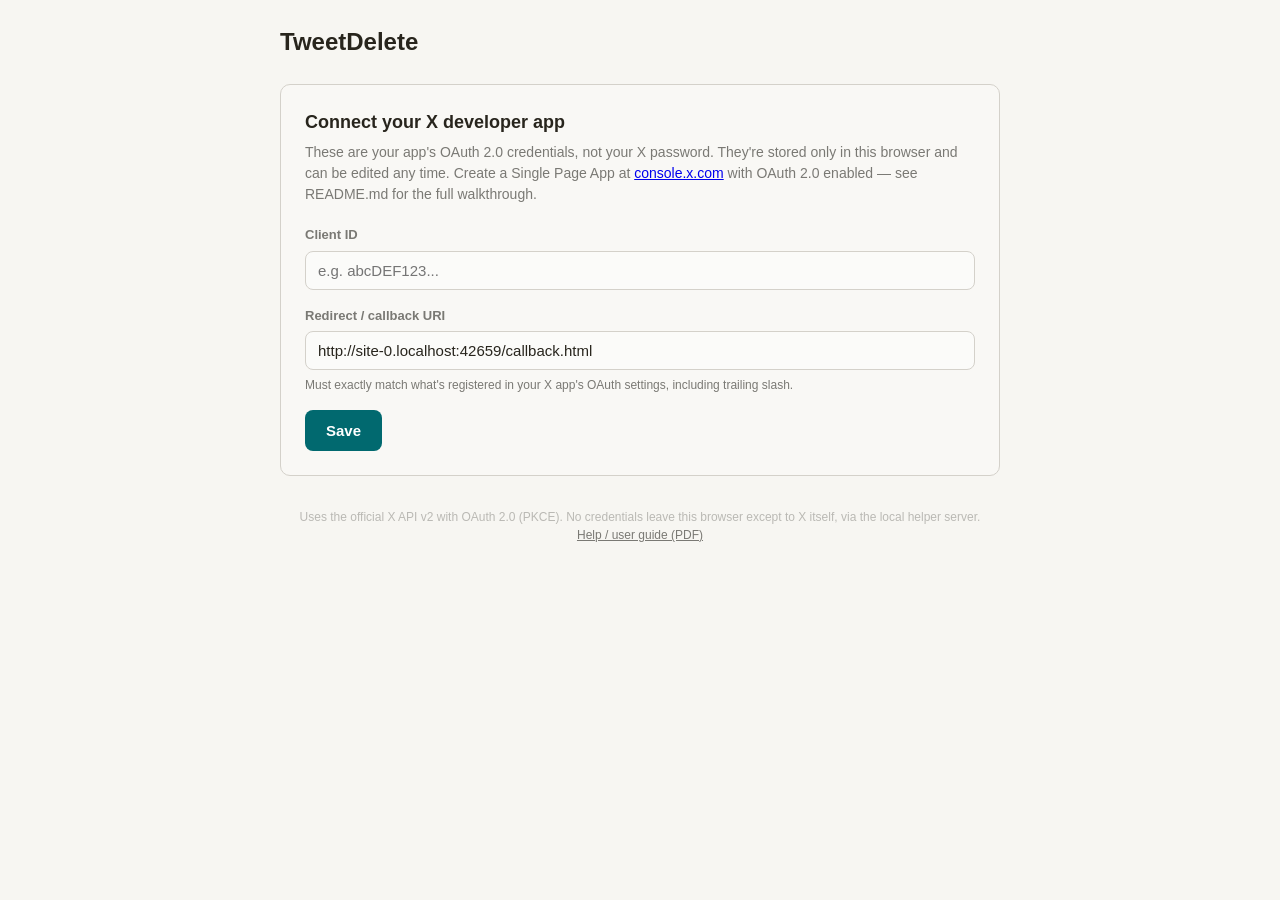
==== Linux-Debian/public/index.html @ 20f5e412 "Correcting mess I made when uploading source files - I hope!" ====
<!DOCTYPE html>
<html lang="en">
<head>
<meta charset="UTF-8" />
<meta name="viewport" content="width=device-width, initial-scale=1, viewport-fit=cover" />
<title>TweetDelete — Bulk delete your posts on X</title>
<link rel="stylesheet" href="style.css" />
</head>
<body>
<main>
  <header class="app-header">
    <h1>TweetDelete</h1>
    <div id="accountBadge" class="account-badge hidden">
      <span id="accountHandle"></span>
      <button id="settingsBtn" class="secondary" type="button">Settings</button>
      <button id="disconnectBtn" class="danger" type="button">Disconnect</button>
    </div>
  </header>

  <!-- SCREEN: first-run / settings (Client ID + redirect URI) -->
  <section id="screenSettings" class="card hidden">
    <h2>Connect your X developer app</h2>
    <p class="card-sub">
      These are your app's OAuth 2.0 credentials, not your X password. They're stored
      only in this browser and can be edited any time. Create a Single Page App at
      <a href="https://console.x.com" target="_blank" rel="noopener">console.x.com</a>
      with OAuth 2.0 enabled — see README.md for the full walkthrough.
    </p>

    <div class="field">
      <label for="clientIdInput">Client ID</label>
      <input type="text" id="clientIdInput" autocomplete="off" placeholder="e.g. abcDEF123..." />
    </div>

    <div class="field">
      <label for="redirectUriInput">Redirect / callback URI</label>
      <input type="text" id="redirectUriInput" autocomplete="off" />
      <p class="hint">Must exactly match what's registered in your X app's OAuth settings, including trailing slash.</p>
    </div>

    <div class="button-row">
      <button id="saveSettingsBtn" class="primary" type="button">Save</button>
      <button id="cancelSettingsBtn" class="secondary hidden" type="button">Cancel</button>
    </div>
  </section>

  <!-- SCREEN: connect (client saved, not logged in) -->
  <section id="screenConnect" class="card hidden">
    <h2>Connect to X</h2>
    <p class="card-sub">You'll be sent to X to review and approve access, then brought back here.</p>
    <div class="button-row">
      <button id="connectBtn" class="primary" type="button">Connect to X</button>
      <button id="editClientBtn" class="secondary" type="button">Edit credentials</button>
    </div>
    <p id="connectError" class="error-text hidden"></p>
  </section>

  <!-- SCREEN: main (logged in, choose what to delete) -->
  <section id="screenMain" class="hidden">
    <div class="banner info">
      This tool tries the live API first. If X's API can't return your complete history
      for a category (it compares against your account's real lifetime totals), you'll be
      offered the chance to fill the gap by uploading your X data archive before anything
      is deleted. Deletion is permanent and cannot be undone.
    </div>

    <div class="card">
      <h2>What should be included?</h2>
      <p class="card-sub">Pick any combination. Your choices are remembered as the default next time.</p>

      <div class="radio-group" id="categoryCheckGroup">
        <label class="radio-option">
          <input type="checkbox" id="catPosts" checked />
          <span><span class="radio-label">Posts &amp; replies</span><br /><span class="radio-desc">Your own posts and replies. Date reflects when each was posted.</span></span>
        </label>
        <label class="radio-option">
          <input type="checkbox" id="catReposts" />
          <span><span class="radio-label">Reposts (retweets)</span><br /><span class="radio-desc">Undoes reposts you made. Date reflects when you reposted, not the original post's date.</span></span>
        </label>
        <label class="radio-option">
          <input type="checkbox" id="catLikes" />
          <span><span class="radio-label">Likes</span><br /><span class="radio-desc">Removes your likes. X doesn't expose when you liked something — the date used is the original post's date, not when you liked it.</span></span>
        </label>
      </div>
    </div>

    <div class="card">
      <h2>What date range?</h2>
      <p class="card-sub">Applies to every category selected above.</p>

      <div class="radio-group" id="modeRadioGroup">
        <label class="radio-option">
          <input type="radio" name="mode" value="everything" />
          <span><span class="radio-label">Everything</span><br /><span class="radio-desc">Everything found, across all selected categories.</span></span>
        </label>
        <label class="radio-option">
          <input type="radio" name="mode" value="7d" />
          <span><span class="radio-label">Everything older than 7 days</span></span>
        </label>
        <label class="radio-option">
          <input type="radio" name="mode" value="30d" />
          <span><span class="radio-label">Everything older than 30 days</span></span>
        </label>
        <label class="radio-option">
          <input type="radio" name="mode" value="custom" />
          <span><span class="radio-label">Custom date range</span></span>
        </label>
      </div>

      <div id="customDates" class="custom-dates hidden">
        <div class="field">
          <label for="customStart">Start date</label>
          <input type="date" id="customStart" />
        </div>
        <div class="field">
          <label for="customEnd">End date</label>
          <input type="date" id="customEnd" />
        </div>
      </div>

      <div class="button-row">
        <button id="mainCancelBtn" class="secondary" type="button">Cancel</button>
        <button id="mainDeleteBtn" class="primary" type="button">Delete</button>
      </div>
      <p id="mainError" class="error-text hidden"></p>
    </div>
  </section>

  <!-- SCREEN: archive gate (only shown if the API can't return full history) -->
  <section id="screenArchive" class="card hidden">
    <h2>X's API is missing some history</h2>
    <p id="archiveExplainer" class="card-sub"></p>

    <div id="archiveTweetField" class="field hidden">
      <label for="archiveTweetFile">Upload tweet.js (from your X data archive's data/ folder)</label>
      <input type="file" id="archiveTweetFile" accept=".js" multiple />
      <p class="hint">Fills the gap for posts, replies, and reposts.</p>
    </div>

    <div id="archiveLikeField" class="field hidden">
      <label for="archiveLikeFile">Upload like.js (from your X data archive's data/ folder)</label>
      <input type="file" id="archiveLikeFile" accept=".js" multiple />
      <p class="hint">Fills the gap for likes.</p>
    </div>

    <p id="archiveStatus" class="status-line"></p>

    <div class="button-row">
      <button id="archiveContinueBtn" class="primary" type="button">Continue</button>
      <button id="archiveCancelBtn" class="secondary" type="button">Cancel</button>
    </div>
    <p class="hint" style="margin-top:10px;">You can also click Continue without uploading anything to proceed with only what the API found.</p>
  </section>

  <!-- SCREEN: progress -->
  <section id="screenProgress" class="card hidden">
    <h2>Deleting</h2>
    <p id="progressSummaryLine" class="progress-summary"></p>

    <div id="progressBarWrap">
      <div class="progress-bar-track">
        <div id="progressBarFill" class="progress-bar-fill"></div>
      </div>
      <div class="progress-stats">
        <span id="progressCount">0 / 0</span>
        <span id="progressFailCount"></span>
      </div>
    </div>

    <p id="progressStatusLine" class="status-line"></p>

    <div class="banner warning">
      Keep this browser tab open while deletion is running. Closing it will abort the
      process — anything already deleted stays deleted, and anything not yet reached
      will remain on your account.
    </div>

    <div class="button-row">
      <button id="startDeleteBtn" class="primary hidden" type="button">Start deleting</button>
      <button id="pauseResumeBtn" class="secondary hidden" type="button">Pause</button>
      <button id="progressCancelBtn" class="danger" type="button">Cancel</button>
    </div>

    <div id="logBox" class="log-box hidden"></div>
  </section>

  <!-- SCREEN: done -->
  <section id="screenDone" class="card hidden">
    <div class="done-icon" id="doneIcon">✓</div>
    <h2 id="doneTitle" style="text-align:center;">Run complete</h2>
    <p id="doneMessage" class="card-sub" style="text-align:center;"></p>
    <div class="button-row" style="justify-content:center;">
      <button id="downloadLogBtn" class="secondary" type="button">Download log (CSV)</button>
      <button id="doneBackBtn" class="primary" type="button">Back</button>
    </div>
  </section>

  <footer class="app-footer">
    Uses the official X API v2 with OAuth 2.0 (PKCE). No credentials leave this browser
    except to X itself, via the local helper server.
    <br />
    <a href="/api/help" target="_blank" rel="noopener">Help / user guide (PDF)</a>
  </footer>
</main>

<script type="module" src="app.js"></script>
</body>
</html>
---- Linux-Debian/public/style.css ----
:root {
  --bg: #F7F6F2;
  --surface: #F9F8F5;
  --surface-alt: #FBFBF9;
  --border: #D4D1CA;
  --text: #28251D;
  --text-muted: #7A7974;
  --text-faint: #BAB9B4;
  --primary: #01696F;
  --primary-hover: #0C4E54;
  --error: #A12C7B;
  --warning: #964219;
  --success: #437A22;
  --radius: 10px;
  --max-width: 720px;
}

@media (prefers-color-scheme: dark) {
  :root {
    --bg: #171614;
    --surface: #1C1B19;
    --surface-alt: #201F1D;
    --border: #393836;
    --text: #CDCCCA;
    --text-muted: #797876;
    --text-faint: #5A5957;
    --primary: #4F98A3;
    --primary-hover: #227F8B;
    --error: #D163A7;
    --warning: #BB653B;
    --success: #6DAA45;
  }
}

* { box-sizing: border-box; }

html, body {
  margin: 0;
  padding: 0;
  background: var(--bg);
  color: var(--text);
  font-family: -apple-system, "Segoe UI", Roboto, Helvetica, Arial, sans-serif;
  font-size: 16px;
  line-height: 1.5;
}

body {
  min-height: 100vh;
  display: flex;
  justify-content: center;
  padding: 24px 16px 64px;
}

main {
  width: 100%;
  max-width: var(--max-width);
}

header.app-header {
  display: flex;
  align-items: baseline;
  justify-content: space-between;
  gap: 12px;
  margin-bottom: 24px;
  flex-wrap: wrap;
}

header.app-header h1 {
  font-size: 24px;
  font-weight: 700;
  margin: 0;
}

header.app-header .account-badge {
  font-size: 14px;
  color: var(--text-muted);
  display: flex;
  align-items: center;
  gap: 10px;
}

.card {
  background: var(--surface);
  border: 1px solid var(--border);
  border-radius: var(--radius);
  padding: 24px;
  margin-bottom: 20px;
}

.card h2 {
  font-size: 18px;
  margin: 0 0 6px;
}

.card .card-sub {
  color: var(--text-muted);
  font-size: 14px;
  margin: 0 0 20px;
}

.field {
  margin-bottom: 16px;
}

.field label {
  display: block;
  font-size: 13px;
  font-weight: 600;
  margin-bottom: 6px;
  color: var(--text-muted);
}

.field input[type="text"],
.field input[type="date"] {
  width: 100%;
  padding: 10px 12px;
  font-size: 15px;
  border: 1px solid var(--border);
  border-radius: 8px;
  background: var(--surface-alt);
  color: var(--text);
}

.field input[type="file"] {
  width: 100%;
  padding: 10px 12px;
  font-size: 14px;
  border: 1px dashed var(--border);
  border-radius: 8px;
  background: var(--surface-alt);
  color: var(--text);
}

.field input:focus {
  outline: 2px solid var(--primary);
  outline-offset: 1px;
}

.field .hint {
  font-size: 12px;
  color: var(--text-muted);
  margin-top: 6px;
}

.radio-group {
  display: flex;
  flex-direction: column;
  gap: 10px;
  margin-bottom: 8px;
}

.radio-option {
  display: flex;
  align-items: flex-start;
  gap: 10px;
  padding: 12px 14px;
  border: 1px solid var(--border);
  border-radius: 8px;
  background: var(--surface-alt);
  cursor: pointer;
}

.radio-option:has(input:checked) {
  border-color: var(--primary);
  background: color-mix(in srgb, var(--primary) 8%, var(--surface-alt));
}

.radio-option input[type="radio"] {
  margin-top: 3px;
  accent-color: var(--primary);
  width: 16px;
  height: 16px;
  flex-shrink: 0;
}

.radio-option .radio-label {
  font-weight: 600;
  font-size: 15px;
}

.radio-option .radio-desc {
  font-size: 13px;
  color: var(--text-muted);
}

.custom-dates {
  display: grid;
  grid-template-columns: 1fr 1fr;
  gap: 12px;
  margin: 4px 0 16px 30px;
}

@media (max-width: 480px) {
  .custom-dates { grid-template-columns: 1fr; }
}

.button-row {
  display: flex;
  gap: 12px;
  flex-wrap: wrap;
  margin-top: 8px;
}

button {
  font-family: inherit;
  font-size: 15px;
  font-weight: 600;
  padding: 11px 20px;
  border-radius: 8px;
  border: 1px solid transparent;
  cursor: pointer;
  transition: background-color 0.15s ease, border-color 0.15s ease;
}

button.primary {
  background: var(--primary);
  color: #fff;
}
button.primary:hover { background: var(--primary-hover); }
button.primary:disabled { opacity: 0.5; cursor: not-allowed; }

button.secondary {
  background: transparent;
  color: var(--text);
  border-color: var(--border);
}
button.secondary:hover { background: var(--surface-alt); }

button.danger {
  background: transparent;
  color: var(--error);
  border-color: var(--error);
}
button.danger:hover { background: color-mix(in srgb, var(--error) 10%, transparent); }

a.button {
  display: inline-block;
  text-decoration: none;
  text-align: center;
}

.hidden { display: none !important; }

.banner {
  border-radius: 8px;
  padding: 12px 14px;
  font-size: 13.5px;
  margin-bottom: 20px;
  border: 1px solid;
}

.banner.info {
  background: color-mix(in srgb, var(--primary) 10%, var(--surface));
  border-color: color-mix(in srgb, var(--primary) 40%, var(--border));
  color: var(--text);
}

.banner.warning {
  background: color-mix(in srgb, var(--warning) 12%, var(--surface));
  border-color: color-mix(in srgb, var(--warning) 45%, var(--border));
  color: var(--text);
}

.error-text { color: var(--error); font-weight: 600; }

.progress-summary {
  font-size: 15px;
  margin-bottom: 18px;
}

.progress-summary strong { font-variant-numeric: tabular-nums; }

.progress-bar-track {
  width: 100%;
  height: 14px;
  background: var(--surface-alt);
  border: 1px solid var(--border);
  border-radius: 999px;
  overflow: hidden;
  margin-bottom: 10px;
}

.progress-bar-fill {
  height: 100%;
  background: var(--primary);
  width: 0%;
  transition: width 0.25s ease;
}

.progress-stats {
  display: flex;
  justify-content: space-between;
  font-size: 13px;
  color: var(--text-muted);
  margin-bottom: 20px;
  flex-wrap: wrap;
  gap: 8px;
}

.status-line {
  font-size: 13.5px;
  color: var(--text-muted);
  min-height: 20px;
  margin-bottom: 16px;
}

.log-box {
  max-height: 160px;
  overflow-y: auto;
  background: var(--surface-alt);
  border: 1px solid var(--border);
  border-radius: 8px;
  padding: 10px 12px;
  font-family: ui-monospace, SFMono-Regular, Menlo, monospace;
  font-size: 12px;
  color: var(--text-muted);
  margin-bottom: 16px;
}

.spinner {
  width: 32px;
  height: 32px;
  border: 3px solid var(--border);
  border-top-color: var(--primary);
  border-radius: 50%;
  animation: spin 0.8s linear infinite;
  margin: 0 auto 16px;
}

@keyframes spin { to { transform: rotate(360deg); } }

.callback-screen {
  min-height: 100vh;
  display: flex;
  align-items: center;
  justify-content: center;
}

.callback-box {
  text-align: center;
  max-width: 360px;
}

.done-icon {
  width: 48px;
  height: 48px;
  border-radius: 50%;
  background: var(--success);
  color: #fff;
  display: flex;
  align-items: center;
  justify-content: center;
  font-size: 26px;
  margin: 0 auto 16px;
}

footer.app-footer {
  text-align: center;
  font-size: 12px;
  color: var(--text-faint);
  margin-top: 32px;
}

footer.app-footer a { color: var(--text-muted); }
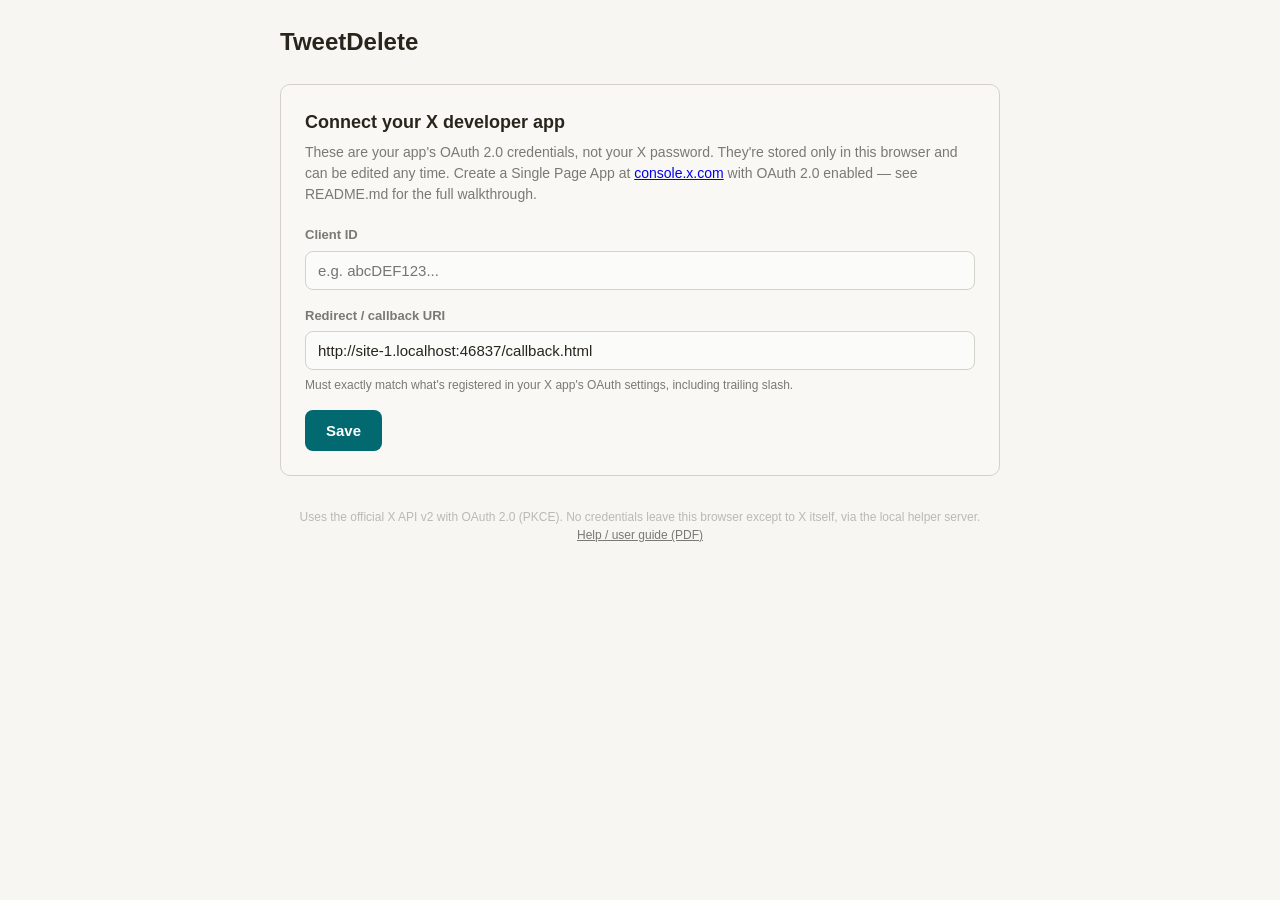
==== commit cf2f62b2: "Updates to fix rate limit issue failures" ====
--- a/Linux-Debian/public/index.html
+++ b/Linux-Debian/public/index.html
@@ -170,9 +170,11 @@
     <p id="progressStatusLine" class="status-line"></p>
 
     <div class="banner warning">
-      Keep this browser tab open while deletion is running. Closing it will abort the
-      process — anything already deleted stays deleted, and anything not yet reached
-      will remain on your account.
+      Once deletion starts it runs in the TweetDelete helper, not in this window, so you
+      can minimise or close the window and reopen TweetDelete later to check progress.
+      Quitting TweetDelete from the tray (Windows) or shutting down / logging out pauses
+      the run; it resumes automatically the next time TweetDelete starts. Anything
+      already deleted stays deleted.
     </div>
 
     <div class="button-row">
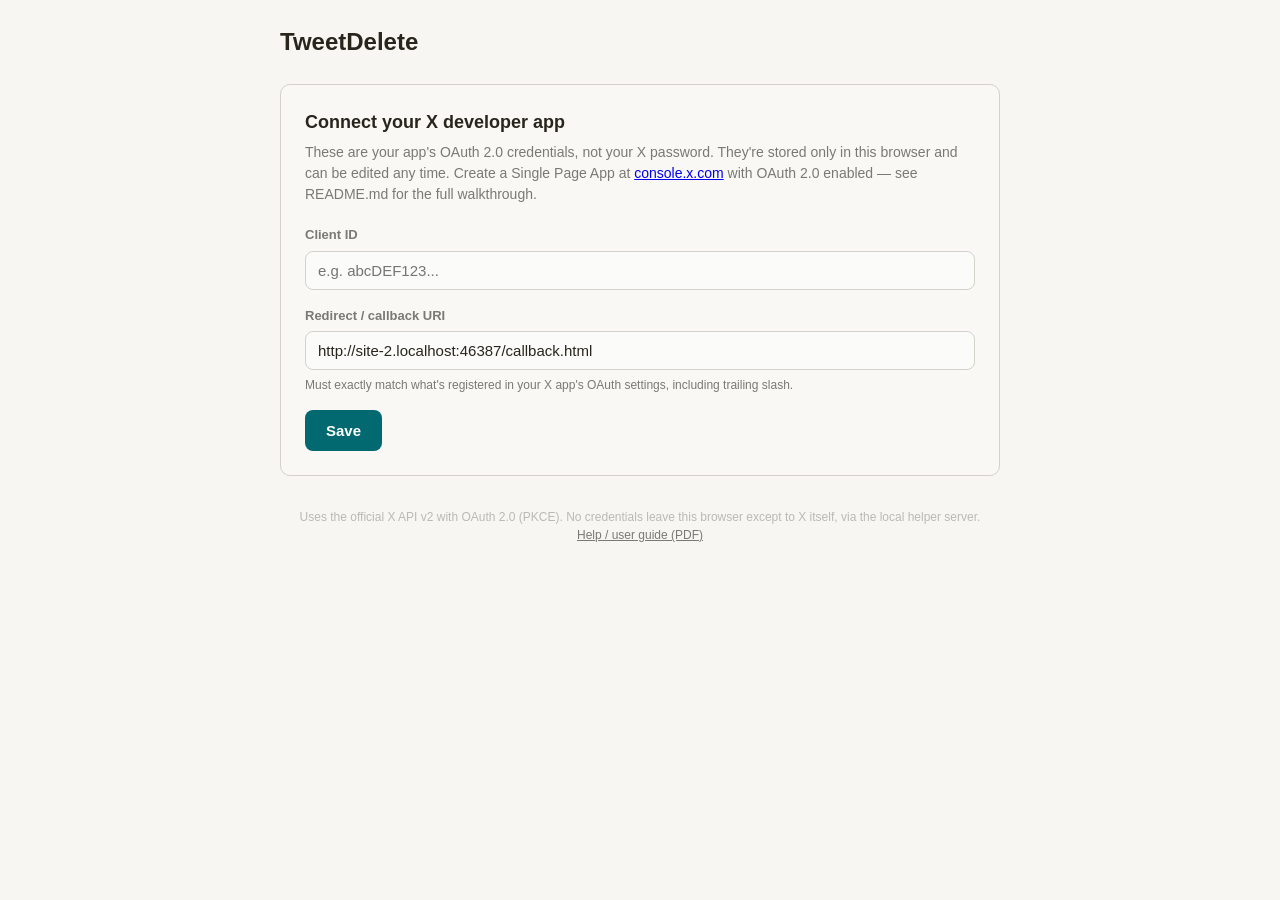
==== commit 0313f64e: "v1.0.4.2: version reporting, single-source VERSION in server.py - Web UI footer shows the running ve" ====
--- a/Linux-Debian/public/index.html
+++ b/Linux-Debian/public/index.html
@@ -198,6 +198,7 @@
   </section>
 
   <footer class="app-footer">
+    <div id="appVersion" class="app-version"></div>
     Uses the official X API v2 with OAuth 2.0 (PKCE). No credentials leave this browser
     except to X itself, via the local helper server.
     <br />
--- a/Linux-Debian/public/style.css
+++ b/Linux-Debian/public/style.css
@@ -362,3 +362,14 @@
 }
 
 footer.app-footer a { color: var(--text-muted); }
+
+footer.app-footer .app-version {
+  margin-bottom: 4px;
+}
+
+/* Stays hidden (no gap in the footer) until the version has loaded -
+platforms whose server doesn't answer /__tweetdelete_health (Android)
+simply never show the line. */
+footer.app-footer .app-version:empty {
+  display: none;
+}
